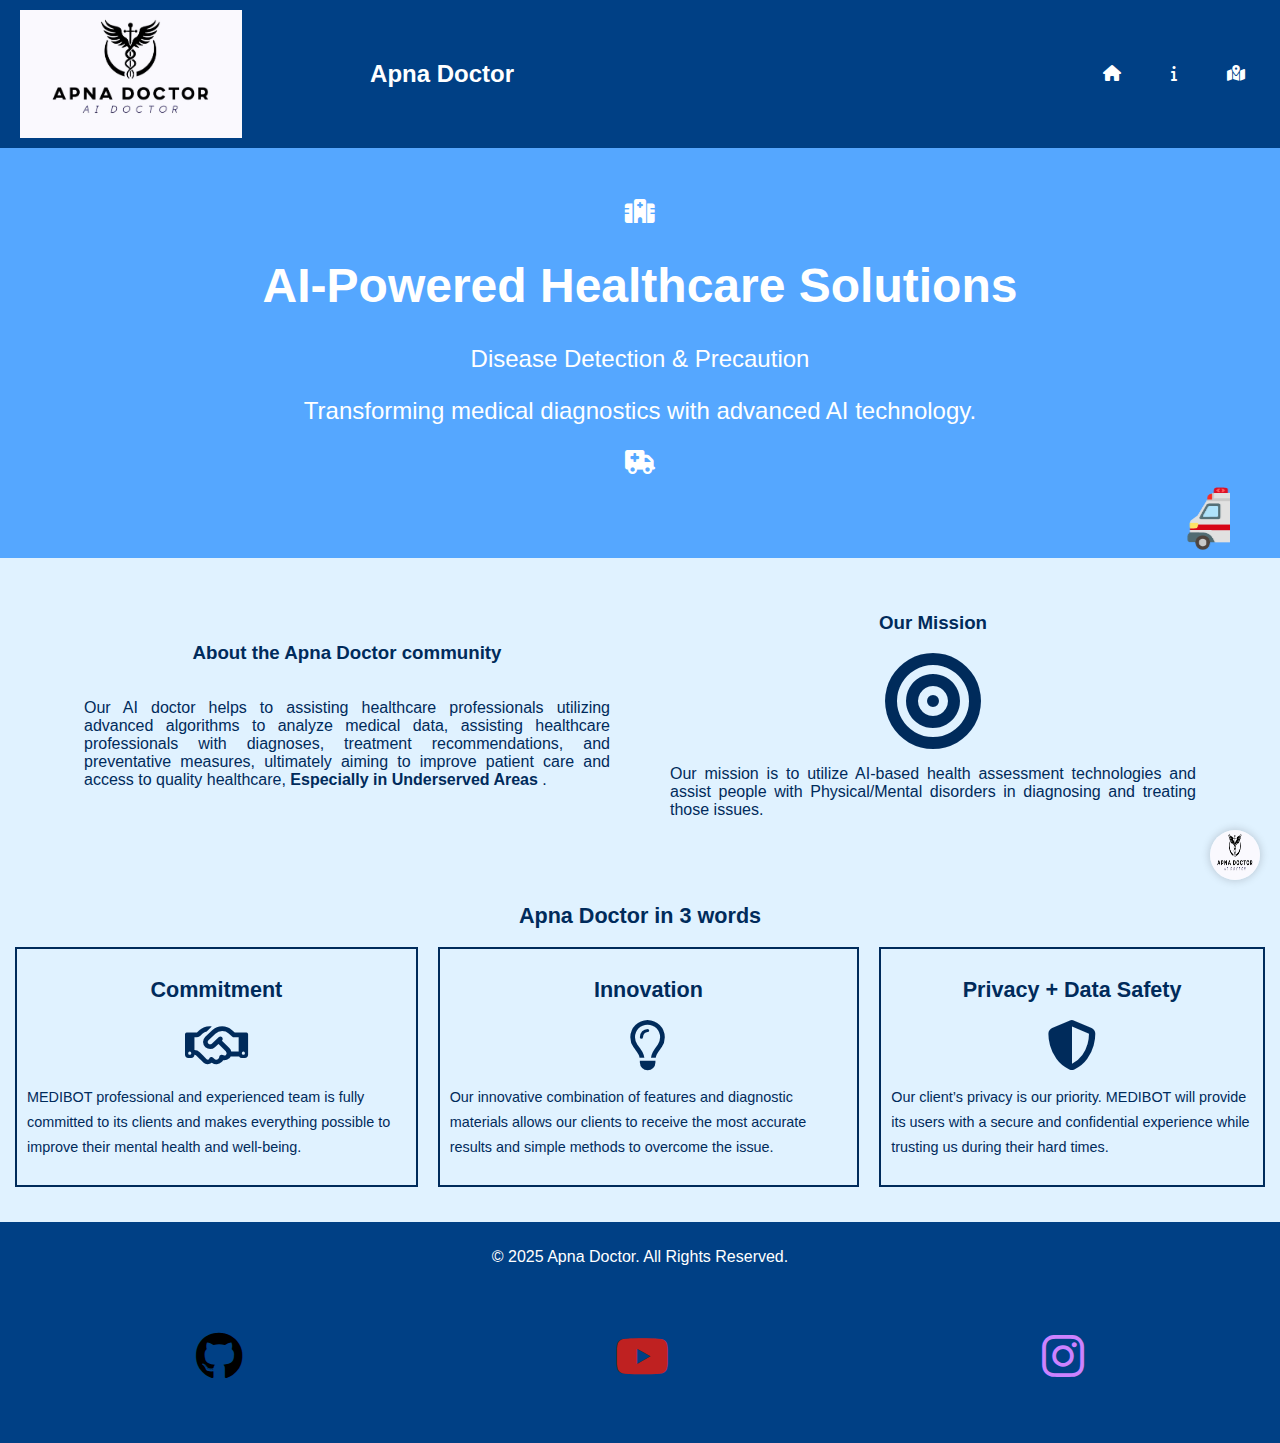
==== index.html @ 452d2a63 "Update and rename index2.html to index.html" ====
<!DOCTYPE html>
<html lang="en">
  <head>
    <meta charset="UTF-8" />
    <meta name="viewport" content="width=device-width, initial-scale=1.0" />
    <title>Home - Apna Doctor</title>
    <link rel="stylesheet" href="styles2.css" />
    <link
      rel="stylesheet"
      href="https://cdnjs.cloudflare.com/ajax/libs/font-awesome/6.7.2/css/all.min.css"
    />

    <style>
      marquee span {
        font-size: 4rem;
        animation: ambulance linear infinite 2s;
      }
      @keyframes ambulance {
        from {
            text-shadow: 0px -6px 20px rgb(255, 0, 0);
        }
        to {
            text-shadow: 0px 0px 0px rgb(255, 0, 0);
        }
      }
    </style>
  </head>

  <body>
    <header>
      <div class="logo-container">
        <img src="logo2.jpeg" alt="Apna Doctor Logo" id="logo" />
        <h1>Apna Doctor</h1>
      </div>

      <nav>
        <ul>
          <li>
            <a href="index2.html"><i class="fa-solid fa-house"></i></a>
          </li>
          <li>
            <a href="about2.html"><i class="fa-solid fa-info"></i></a>
          </li>
          <li>
            <a href="contact2.html"
              ><i class="fa-solid fa-map-location-dot"></i
            ></a>
          </li>
        </ul>
      </nav>
    </header>

    <section class="hero">
      <i class="fa-solid fa-hospital"></i>
      <div>
      <h1>AI-Powered Healthcare Solutions</h1>
      <p>Disease Detection & Precaution</p>
      <p>Transforming medical diagnostics with advanced AI technology.</p>
      <i class="fa-solid fa-truck-medical"></i>
      <marquee><span>🚑</span> 📞108</marquee>
    </section>

    <section id="info">
      <section id="details">
        <h3 style="text-align: center">About the Apna Doctor community</h3>
        <p>
          Our AI doctor helps to assisting healthcare professionals utilizing
          advanced algorithms to analyze medical data, assisting healthcare
          professionals with diagnoses, treatment recommendations, and
          preventative measures, ultimately aiming to improve patient care and
          access to quality healthcare, <b>Especially in Underserved Areas</b> .
        </p>
      </section>

      <section id="mission">
        <h3 style="text-align: center">Our Mission</h3>
        <i class="fa-solid fa-bullseye"></i>
        <p>
          Our mission is to utilize AI-based health assessment technologies and
          assist people with Physical/Mental disorders in diagnosing and
          treating those issues.
        </p>
      </section>
    </section>

    <section id="abilityContainer">
      <h2 style="text-align: center">Apna Doctor in 3 words</h2>
      <div id="abilitys">
        <div class="abi">
          <h2>Commitment</h2>
          <i class="fa-regular fa-handshake"></i>
          <p>
            MEDIBOT professional and experienced team is fully committed to its
            clients and makes everything possible to improve their mental health
            and well-being.
          </p>
        </div>
        <div class="abi">
          <h2>Innovation</h2>
          <i class="fa-regular fa-lightbulb" id="innovation"></i>
          <p>
            Our innovative combination of features and diagnostic materials
            allows our clients to receive the most accurate results and simple
            methods to overcome the issue.
          </p>
        </div>
        <div class="abi">
          <h2>Privacy + Data Safety</h2>
          <i class="fa-solid fa-shield-halved"></i>
          <p>
            Our client’s privacy is our priority. MEDIBOT will provide its users
            with a secure and confidential experience while trusting us during
            their hard times.
          </p>
        </div>
      </div>
    </section>

    <footer>
      <p>&copy; 2025 Apna Doctor. All Rights Reserved.</p>

      <div id="links">
        <p>
          <a id="git" href="https://github.com/TejasGhadge802"
            ><i class="fa-brands fa-github"></i
          ></a>
        </p>
        <p>
          <a id="youtube" href="https://www.youtube.com"
            ><i class="fa-brands fa-youtube"></i
          ></a>
        </p>
        <p>
          <a id="insta" href="https://www.instagram.com/tejas_ghadge_80"
            ><i class="fa-brands fa-instagram"></i
          ></a>
        </p>
      </div>
    </footer>

    <!-- Updated Chatbot Container -->
    <div class="chat-container">
      <div class="chat-header">
        <div class="bot-info">
          <img src="logo2.jpeg" alt="Bot Avatar" class="bot-avatar">
          <span>Aapna Bot</span>
        </div>
        <button class="close-btn">✖</button>
      </div>
      <div id="chat-box" class="chat-box">
        <div class="chat-message bot">
          <p>Hi! What can I help you with?</p>
        </div>
      </div>
      <div class="chat-input">
        <input type="file" id="user-input2" accept="image/*">
        <input type="text" id="user-input" placeholder="Message..." autocomplete="off">
        <button id="send-btn">➤</button>
      </div>
    </div>

    <!-- Bot Avatar -->
    <img src="logo2.jpeg" alt="Bot Avatar" id="bot-avatar">

    <script>
      // Chatbot toggle functionality
      const botAvatar = document.getElementById('bot-avatar');
      const chatContainer = document.querySelector('.chat-container');
      const closeBtn = document.querySelector('.close-btn');

      botAvatar.addEventListener('click', () => {
        chatContainer.style.display = 'flex';
        botAvatar.style.display = 'none';
      });

      closeBtn.addEventListener('click', () => {
        chatContainer.style.display = 'none';
        botAvatar.style.display = 'block';
      });
    </script>

    <script src="ch2.js"></script>
  </body>
</html>
---- styles2.css ----
/* Responsive Styles */
@media (max-width: 768px) {
    #info {
        width: 100%; 
        flex-direction: column;
        align-items: stretch; /* Ensures full width */
        text-align: left; /* Adjust text alignment if needed */
    }

    #details, #mission {
        width: 100%; /* Uses full width */
        font-size: 1em; /* Keeps text readable */
        max-width: none; /* Removes width restrictions */
        padding: 15px; /* Adds some spacing */
    }
    
    #abilitys {
        flex-direction: column;
        gap: 10px;
    }

    .abi {
        text-align: center;
    }

    /* Adjust chatbot for smaller screens */
    #chatbotContainer {
        width: 95%;
        height: 75vh;
    }
}


/* Global Styles */
body {
    font-family: Arial, sans-serif;
    margin: 0;
    padding: 0;
    background-color: #E0F2FF; /* Light Blue Background C6FFD4*/
    color: #002B5B; /* Dark Blue Text */
}

/* Header Styles */
/* Logo container for alignment */
.logo-container {
    display: flex;
    align-items: center;
    justify-content: center;
}

/* Logo Styles */
#logo {
    height: 10vw; /* Adjust size as needed */
    width: auto;
    margin-right: 10vw;
    /* mix-blend-mode: color-burn; */
}

/* Header Styling */
header {
    display: flex;
    align-items: center;
    justify-content: space-between;
    background: #004085; /* Deep Blue */
    color: white;
    padding: 10px 20px;
}

/* Navigation Styling */
nav ul {
    list-style: none;
    padding: 0;
    display: flex;
    gap: 20px;
}

nav ul li {
    display: inline;
    margin: 0 15px;
}

nav ul li a {
    color: white;
    text-decoration: none;
    font-weight: bold;
}

header h1{
    margin: 0;
    font-size: 24px;
}

/* Hero Section */
.hero {
    text-align: center;
    padding: 50px 50px 0px 50px;
    background: #55A7FF; /* Bright Blue  */
    color: white;
    font-size: 1.5em;
}

/* Content & Contact Section */
.content, .contact-info {
    padding: 20px;
    text-align: center;
    background: white;
    border-radius: 10px;
    margin: 20px;
    box-shadow: 0px 4px 8px rgba(0, 0, 0, 0.1);
}

/* Links */
a {
    color: #007BFF; /* Medical Blue */
    text-decoration: none;
    font-weight: bold;
}

a:hover {
    color: #39DD5E; /* Healing Green */
}

/* Footer */
footer {
    background: #004085; /* Deep Blue */
    color: white;
    text-align: center;
    padding: 10px;
    margin-top: 20px;
}

#links{
    /* margin-top: 10px 20px; */
    text-align: center;
    font-size: 3em;
    display: flex;
    justify-content: space-around;
}
#git{
    color: black;
}
#youtube{
    color: #BF2121;
}
#insta{
    color: #CC82FF;
}




/* Extra style for Home page */
#info {
    display: flex;
    justify-content: space-between;
    width: 90%;
    gap: 20px;
    padding: 20px 10px;
    margin: auto;
    align-items: stretch; /* Ensure both divs are of equal height */
}

#details, #mission {
    margin: 5px 10px;
    padding: 10px; 
    flex: 1;
    width: 90%;
    min-height: auto;
    font-size: 1em;
    display: flex;
    flex-direction: column;
    justify-content: center;
    align-items: center;
    text-align: justify;
}

/* Updated chatbot styles */
.chat-container {
    width: 350px;
    background: white;
    border-radius: 10px;
    box-shadow: 0 0 10px rgba(0, 0, 0, 0.2);
    overflow: hidden;
    display: none;
    flex-direction: column;
    position: fixed;
    bottom: 80px;
    right: 20px;
  }

  .chat-header {
    background: #003366;
    color: white;
    display: flex;
    justify-content: space-between;
    align-items: center;
    padding: 12px;
  }

  .bot-avatar {
    width: 30px;
    height: 30px;
    border-radius: 50%;
    margin-right: 10px;
  }

  .close-btn {
    background: transparent;
    border: none;
    color: white;
    font-size: 18px;
    cursor: pointer;
  }

  .chat-box {
    height: 400px;
    overflow-y: auto;
    padding: 10px;
    display: flex;
    flex-direction: column;
    background: #f9f9f9;
  }

  .chat-message {
    padding: 10px;
    border-radius: 8px;
    margin: 5px;
    max-width: 80%;
    font-size: 14px;
  }

  .bot {
    background: #e0e0e0;
    align-self: flex-start;
  }

  .user {
    background: #0078FF;
    color: white;
    align-self: flex-end;
  }

  .chat-input {
    display: flex;
    padding: 10px;
    border-top: 1px solid #ddd;
    background: white;
    align-items: center;
  }

  #user-input2 {
    flex: 1;
    width: 10%;
  }

  #user-input {
    flex: 2;
    padding: 10px;
    border: 1px solid #ddd;
    border-radius: 5px;
    outline: none;
  }

  .chat-input button {
    background: #0078FF;
    color: white;
    border: none;
    padding: 10px;
    margin-left: 10px;
    cursor: pointer;
    border-radius: 50%;
    font-size: 18px;
  }

  #bot-avatar {
    width: 50px;
    height: 50px;
    border-radius: 50%;
    box-shadow: 0 0 10px rgba(0, 0, 0, 0.2);
    cursor: pointer;
    position: fixed;
    bottom: 20px;
    right: 20px;
  }


/* Chatbot Header */
.chat-header {
    background: #003366;
    color: white;
    display: flex;
    justify-content: space-between;
    align-items: center;
    padding: 3px;
}

/* Chatbox and input area */
.chat-box {
    height: 300px;
    overflow-y: auto;
    padding: 10px;
    display: flex;
    flex-direction: column;
    background: #f9f9f9;
}

.chat-input {
    display: flex;
    justify-content: center;
    padding: 5px;
    border-top: 1px solid #ddd;
    background: white;
    align-items: center;
}

#user-input {
    flex: 2;
    padding: 10px;
    border: 1px solid #ddd;
    border-radius: 5px;
    outline: none;
}

#user-input2 {
    flex: 1;
    width: 8vw;
}

.chat-input button {
    background: #0078FF;
    color: white;
    border: none;
    padding: 10px;
    margin-left: 10px;
    cursor: pointer;
    border-radius: 50%;
    font-size: 18px;
}

/* icons */

.abi i {
    font-size: 3.5em;
    display: block;
    text-align: center;
} 

#abilityContainer {
    margin: 5px;
    padding: 10px 10px;
    font-size: .9rem;
}

#abilitys {
    margin: 5px 0;
    display: flex;
    justify-content: space-between;
    gap: 20px;
}

.abi {
    border: 2px solid;
    padding: 10px;
}

.abi h2:first-child {
    text-align: center;
}

.abi p {
    line-height: 25px;
}

#mission i {
    font-size: 6em;
    display: block;
    text-align: center;
}
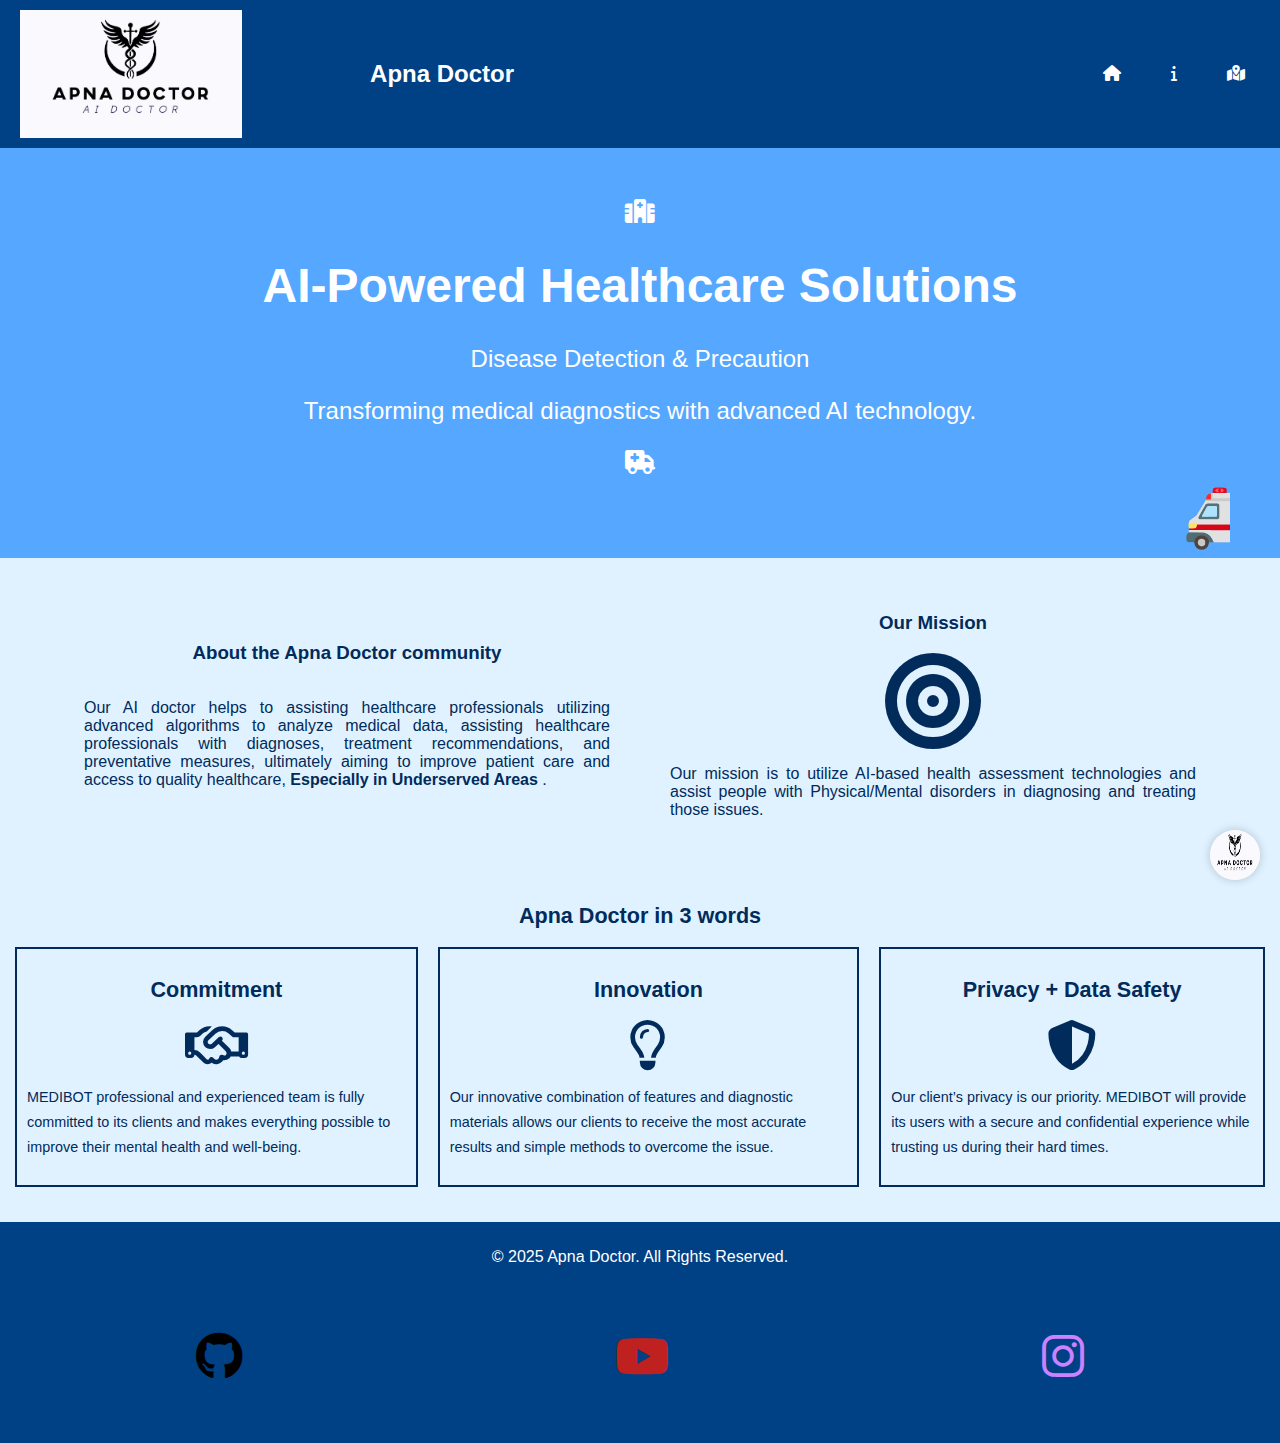
==== commit 79276d2e: "Update index.html" ====
--- a/index.html
+++ b/index.html
@@ -36,7 +36,7 @@
       <nav>
         <ul>
           <li>
-            <a href="index2.html"><i class="fa-solid fa-house"></i></a>
+            <a href="index.html"><i class="fa-solid fa-house"></i></a>
           </li>
           <li>
             <a href="about2.html"><i class="fa-solid fa-info"></i></a>
